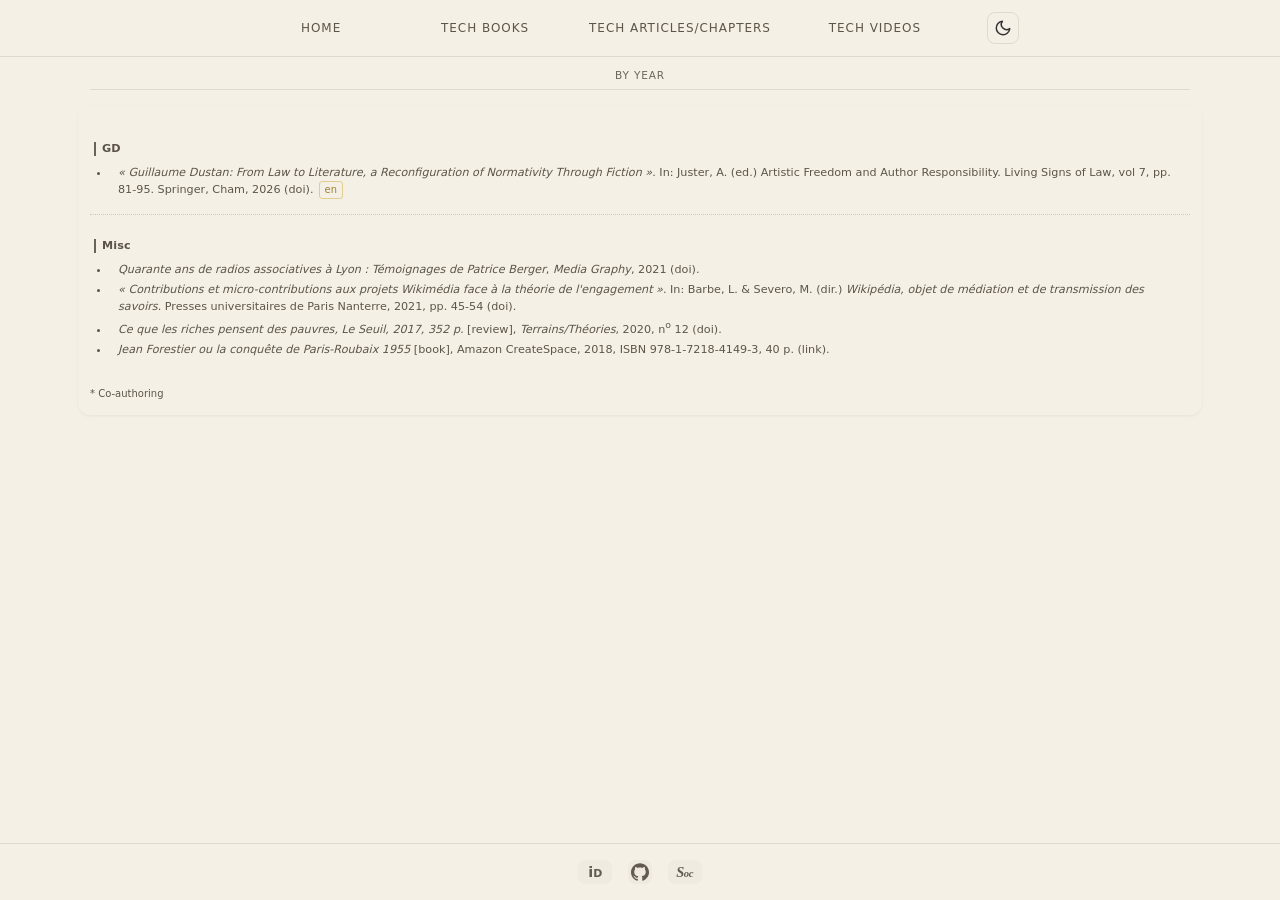
==== society.html @ c3625941 "link github." ====
<!DOCTYPE html>
<html lang="en">
<head>
  <meta charset="UTF-8" />
  <meta name="viewport" content="width=device-width, initial-scale=1.0" />
  <meta name="description" content="Society articles by Benoît Prieur" />
  <title>Society</title>
  <script async src="https://www.googletagmanager.com/gtag/js?id=G-Q8WHXGDDWG"></script>
  <script src="js/site-head.js?v=20260310a"></script>
  <link rel="stylesheet" href="css/style.css?v=20260531b" />
</head>
<body class="page-articles">
  <header>
    <div class="header-inner">
      <nav>
        <a href="index.html">Home</a>
        <a href="tech_books.html">Tech Books</a>
        <a href="tech_articles.html">Tech Articles/Chapters</a>
        <a href="tech_videos.html">Tech Videos</a>
      </nav>
      <button type="button" id="theme-toggle" class="theme-toggle" aria-label="Toggle dark/light mode">
        <img id="theme-icon" src="images/ui/theme-moon.svg" alt="" width="18" height="18" aria-hidden="true">
      </button>
    </div>
  </header>

  <main>
    <nav class="section-nav">
      <button type="button" class="section-nav-toggle" id="articles-sort-toggle" data-sort-key="society-articles-sort" aria-pressed="false">By year</button>
    </nav>
    <div class="experience-box books-section">
      <table class="books-section">
        <tbody>
          <tr>
            <td class="books-section info-cell">
              <h2 id="GD">GD</h2>
              <ul>
                <li id="chapter-dustan-law-literature" data-year="2026" data-rank="1" data-section="GD"><i>« Guillaume Dustan: From Law to Literature, a Reconfiguration of Normativity Through Fiction »</i>. In: Juster, A. (ed.) Artistic Freedom and Author Responsibility. Living Signs of Law, vol 7, pp. 81-95. Springer, Cham, 2026 (<a href="https://doi.org/10.1007/978-3-032-23550-3_4">doi</a>). <span class="lang-tag">en</span>
                </li>
              </ul>
            </td>
            <td class="cover-placeholder cover-cell"></td>
          </tr>
          <tr>
            <td class="books-section info-cell">
              <h2 id="misc">Misc</h2>
              <ul>
                <li data-year="2021" data-rank="1" data-section="misc"><i>Quarante ans de radios associatives à Lyon : Témoignages de Patrice Berger</i>, <i>Media Graphy</i>, 2021
                  (<a href="https://doi.org/10.58079/t7y1">doi</a>).
                </li>
                <li id="chapter-wikimedia-engagement" data-year="2021" data-rank="2" data-section="misc"><i>« Contributions et micro-contributions aux projets Wikimédia face à la théorie de l'engagement »</i>. In: Barbe, L. &amp; Severo, M. (dir.) <i>Wikipédia, objet de médiation et de transmission des savoirs</i>. Presses universitaires de Paris Nanterre, 2021, pp. 45-54 (<a href="https://doi.org/10.4000/books.pupo.15085">doi</a>).
                </li>
                <li data-year="2020" data-rank="12" data-section="misc"><i>Ce que les riches pensent des pauvres, Le Seuil, 2017, 352 p.</i> [review],
                  <i>Terrains/Théories</i>, 2020, n<sup>o</sup> 12 (<a href="https://doi.org/10.4000/teth.3122">doi</a>).
                </li>
                <li data-year="2018" data-rank="1" data-section="misc"><i>Jean Forestier ou la conquête de Paris-Roubaix 1955</i> [book], Amazon CreateSpace, 2018, ISBN 978-1-7218-4149-3, 40 p. (<a href="https://www.amazon.fr/Jean-Forestier-conqu%C3%AAte-Paris-Roubaix-1955/dp/1721841490">link</a>).
                </li>
              </ul>
            </td>
            <td class="cover-placeholder cover-cell"></td>
          </tr>
        </tbody>
      </table>
      <div class="footnote" id="coauthoring-note">
        <small>* Co-authoring</small>
      </div>
    </div>
  </main>

  <footer>
    <a href="https://orcid.org/0000-0003-0786-0049" target="_blank" rel="noopener" class="footer-brand footer-orcid" aria-label="ORCID">
      <span class="footer-brand-mark footer-orcid-mark" aria-hidden="true"><span>i</span><span>D</span></span>
    </a>
    <a href="https://github.com/thepriben" target="_blank" rel="noopener" class="footer-brand footer-github" aria-label="GitHub">
      <svg class="footer-github-icon" viewBox="0 0 24 24" aria-hidden="true" focusable="false">
        <path d="M12 0.296c-6.627 0-12 5.373-12 12c0 5.304 3.438 9.8 8.206 11.386c0.6 0.111 0.82-0.261 0.82-0.577c0-0.285-0.01-1.04-0.016-2.04c-3.339 0.726-4.043-1.61-4.043-1.61c-0.546-1.385-1.332-1.756-1.332-1.756c-1.09-0.745 0.082-0.729 0.082-0.729c1.205 0.084 1.84 1.237 1.84 1.237c1.069 1.834 2.807 1.304 3.492 0.997c0.108-0.775 0.418-1.305 0.762-1.604c-2.665-0.303-5.466-1.334-5.466-5.93c0-1.311 0.47-2.381 1.236-3.221c-0.124-0.303-0.536-1.524 0.117-3.176c0 0 1.008-0.322 3.3 1.23c0.958-0.266 1.984-0.399 3.004-0.404c1.02 0.005 2.046 0.138 3.006 0.404c2.29-1.552 3.297-1.23 3.297-1.23c0.655 1.653 0.243 2.874 0.119 3.176c0.77 0.84 1.235 1.91 1.235 3.22c0 4.609-2.804 5.624-5.476 5.921c0.43 0.37 0.814 1.102 0.814 2.222c0 1.606-0.014 2.898-0.014 3.293c0 0.319 0.216 0.694 0.825 0.576c4.765-1.589 8.2-6.084 8.2-11.386c0-6.627-5.373-12-12-12z" />
      </svg>
    </a>
    <a href="society.html" class="footer-brand footer-society" aria-label="Society">
      <span class="footer-brand-mark footer-society-mark" aria-hidden="true"><span>S</span><span>oc</span></span>
    </a>
  </footer>
  <script src="js/theme.js?v=20260307b" defer></script>
  <script src="js/articles-sort.js?v=20260531c"></script>
</body>
</html>
---- css/style.css ----
/* Theme variables (light = default) */
:root,
[data-theme="light"] {
  --bg: #f5f0e6;
  --bg-soft: #f0ebe0;
  --bg-soft-start: #eae5da;
  --text: #5c5548;
  --text-muted: #6b6358;
  --text-muted-alt: #5a5348;
  --border: #e0d9ce;
  --border-dotted: rgba(92, 85, 72, 0.25);
  --scrollbar: #d4cfc4;
  --scrollbar-hover: #a39d90;
  --shadow: rgba(0, 0, 0, 0.06);
  --shadow-soft: rgba(15, 23, 42, 0.05);
  --shadow-card: rgba(15, 23, 42, 0.1);
  --footer-brand-bg: rgba(107, 99, 88, 0.04);
  --footer-brand-bg-hover: rgba(107, 99, 88, 0.07);
  --footer-brand-text: #635b50;
  --footer-brand-focus: rgba(107, 99, 88, 0.34);
}

[data-theme="dark"] {
  --bg: #1a1a1a;
  --bg-soft: #252525;
  --bg-soft-start: #1f1f1f;
  --text: #d1d5db;
  --text-muted: #9ca3af;
  --text-muted-alt: #b1b5bb;
  --border: #374151;
  --border-dotted: rgba(209, 213, 219, 0.25);
  --scrollbar: #4b5563;
  --scrollbar-hover: #6b7280;
  --shadow: rgba(0, 0, 0, 0.3);
  --shadow-soft: rgba(0, 0, 0, 0.2);
  --shadow-card: rgba(0, 0, 0, 0.35);
  --footer-brand-bg: rgba(156, 163, 175, 0.06);
  --footer-brand-bg-hover: rgba(156, 163, 175, 0.1);
  --footer-brand-text: #c8cdd4;
  --footer-brand-focus: rgba(209, 213, 219, 0.42);
}

html {
  overflow: hidden;
  height: 100%;
}

body {
  margin: 0;
  font-family:
    system-ui,
    -apple-system,
    BlinkMacSystemFont,
    "SF Pro Text",
    "Segoe UI",
    sans-serif;
  background: var(--bg);
  color: var(--text);
  line-height: 1.7;
  font-size: 16px;
  height: 100%;
  display: flex;
  flex-direction: column;
  overflow: hidden;
}

main {
  flex: 1;
  overflow-x: hidden;
  overflow-y: auto;
  scrollbar-width: thin;
  scrollbar-color: var(--scrollbar) transparent;
  scroll-behavior: smooth;
}

main::-webkit-scrollbar {
  width: 6px;
}

main::-webkit-scrollbar-track {
  background: transparent;
}

main::-webkit-scrollbar-thumb {
  background-color: var(--scrollbar);
  border-radius: 3px;
}

main::-webkit-scrollbar-thumb:hover {
  background-color: var(--scrollbar-hover);
}

button,
input,
select,
textarea {
  font: inherit;
}

small {
  font-family: inherit;
}

header {
  border-bottom: 1px solid var(--border);
  background: var(--bg);
}

nav {
  display: flex;
  flex-wrap: wrap;
  justify-content: center;
  gap: 2.75rem;
  text-align: center;
}

nav a {
  flex: 1 1 auto;
  min-width: 120px;
  text-decoration: none;
  color: var(--text);
  font-family: inherit;
  font-size: 0.75rem;
  text-transform: uppercase;
  letter-spacing: 0.08em;
  text-align: center;
}

nav a:hover {
  text-decoration: underline;
}

.experience-box {
  background-color: var(--bg);
  padding: 16px;
  margin: 40px auto;
  width: min(960px, calc(100% - 32px));
  border-radius: 12px;
  box-shadow: 0 1px 3px var(--shadow);
}

.books-section {
  font-size: 0.7rem;
  line-height: 1.55;
}

table.books-section {
  width: 100%;
  border-collapse: collapse;
  table-layout: fixed;
}

table.books-section tr {
  border-bottom: 1px dotted var(--border-dotted);
}

table.books-section tr:last-child {
  border-bottom: none;
}

table.books-section td {
  padding: 12px 4px;
  vertical-align: top;
  text-align: left;
  word-break: break-word;
}

table.books-section td.info-cell {
  width: 72%;
}

table.books-section td.cover-cell {
  width: 28%;
  text-align: right;
}

table.books-section td.cover-placeholder {
  min-height: 1px;
}

/* Articles: utiliser toute la largeur et masquer la colonne jaquette */
body.page-articles .experience-box {
  width: min(1100px, calc(100% - 8px));
  margin: 16px auto;
  padding: 12px;
}

body.page-articles table.books-section {
  table-layout: auto;
}

body.page-articles table.books-section td.info-cell {
  width: 100%;
}

body.page-articles table.books-section td.cover-cell {
  display: none;
}

.books-section h2,
table.books-section td > i:first-of-type {
  display: inline-block;
  font-size: 0.7rem;
  font-weight: 600;
  letter-spacing: 0.01em;
  border-left: 2px solid var(--text-muted);
  padding-left: 6px;
  color: var(--text-muted-alt);
}

.books-section h2 {
  margin: 12px 0 4px;
  scroll-margin-top: 3rem;
}

table.books-section td > i:first-of-type {
  margin-bottom: 0.35rem;
}

.books-section ul {
  margin: 0.25rem 0 0 1rem;
  padding: 0;
}

.books-section li {
  padding-left: 0.5rem;
  margin-bottom: 0.15rem;
}

.books-section img {
  width: 100%;
  max-width: 140px;
  height: auto;
  border-radius: 5px;
  display: block;
  margin-left: auto;
  filter: brightness(0.92) sepia(0.12);
}

.books-section sup a {
  color: var(--text-muted);
  text-decoration: none;
}

.footnote {
  margin-top: 12px;
  font-size: 0.75rem;
  color: var(--text);
}

/* Section navigation */
.section-nav {
  width: min(1100px, calc(100% - 8px));
  margin: 0.2rem auto 0;
  padding: 0.4rem 0 0.25rem 0;
  display: flex;
  flex-wrap: wrap;
  justify-content: center;
  align-items: center;
  font-size: 0.66rem;
  font-weight: 500;
  text-transform: uppercase;
  letter-spacing: 0.08em;
  row-gap: 0.18rem;
  color: var(--text-muted-alt);
  position: sticky;
  top: 0;
  z-index: 10;
  background: var(--bg);
  border-bottom: 1px solid var(--border);
}

.section-nav a {
  display: inline-block;
  color: inherit;
  text-decoration: none;
  white-space: nowrap;
  opacity: 0.88;
}

.section-nav a:hover {
  color: var(--text);
  text-decoration: underline;
  opacity: 1;
}

.section-nav-sep {
  opacity: 0.45;
  user-select: none;
}

.section-nav-toggle {
  display: inline-block;
  margin: 0;
  padding: 0;
  border: 0;
  background: none;
  font: inherit;
  letter-spacing: inherit;
  text-transform: inherit;
  color: inherit;
  cursor: pointer;
  white-space: nowrap;
  opacity: 0.88;
}

.section-nav-toggle:hover,
.section-nav-toggle:focus-visible {
  color: var(--text);
  text-decoration: underline;
  opacity: 1;
  outline: none;
}

.section-nav-toggle[aria-pressed="true"] {
  color: var(--text);
  opacity: 1;
}

body.articles-by-year .section-nav a[href^="#"],
body.articles-by-year .section-nav-sep {
  display: none;
}

.articles-year-heading {
  margin-top: 0.8rem;
}

.articles-chronology-cell .articles-year-heading:first-child {
  margin-top: 0;
}

.lang-tag {
  display: inline-block;
  padding: 0.1em 0.45em;
  margin-left: 0.2em;
  border-radius: 3px;
  border: 1px solid rgba(201, 162, 39, 0.45);
  font-style: normal;
  font-weight: 500;
  font-size: 0.88em;
  line-height: 1.4;
  letter-spacing: 0.04em;
  color: #9a8230;
  vertical-align: baseline;
}

[data-theme="dark"] .lang-tag {
  border-color: rgba(212, 168, 75, 0.45);
  color: #c9a855;
}

.drapeau-france {
  display: inline-block;
  width: 15px;
  height: 10px;
  background: linear-gradient(
    to right,
    blue 33.33%,
    white 33.33%,
    white 66.66%,
    red 66.66%
  );
  border: 0;
  vertical-align: middle;
  margin-left: 4px;
  margin-bottom: 4px;
}

.flag-keep {
  white-space: nowrap;
}

.drapeau-espagne {
  display: inline-block;
  width: 15px;
  height: 10px;
  background: linear-gradient(
    to bottom,
    #AA151B 0%,
    #AA151B 30%,
    #F1BF00 30%,
    #F1BF00 70%,
    #AA151B 70%,
    #AA151B 100%
  );
  border: 0;
  vertical-align: middle;
  margin-left: 4px;
  margin-bottom: 4px;
}

.drapeau-royaume-uni {
  display: inline-block;
  width: 15px;
  height: 10px;
  background:
    linear-gradient(
      to right,
      transparent 43%,
      #C8102E 43%,
      #C8102E 57%,
      transparent 57%
    ),
    linear-gradient(
      to bottom,
      transparent 43%,
      #C8102E 43%,
      #C8102E 57%,
      transparent 57%
    ),
    linear-gradient(
      to right,
      transparent 36%,
      #FFFFFF 36%,
      #FFFFFF 64%,
      transparent 64%
    ),
    linear-gradient(
      to bottom,
      transparent 36%,
      #FFFFFF 36%,
      #FFFFFF 64%,
      transparent 64%
    ),
    linear-gradient(
      45deg,
      transparent 45%,
      #C8102E 45%,
      #C8102E 55%,
      transparent 55%
    ),
    linear-gradient(
      -45deg,
      transparent 45%,
      #C8102E 45%,
      #C8102E 55%,
      transparent 55%
    ),
    linear-gradient(
      45deg,
      transparent 38%,
      #FFFFFF 38%,
      #FFFFFF 62%,
      transparent 62%
    ),
    linear-gradient(
      -45deg,
      transparent 38%,
      #FFFFFF 38%,
      #FFFFFF 62%,
      transparent 62%
    ),
    #012169;
  background-repeat: no-repeat;
  border: 0;
  vertical-align: middle;
  margin-left: 4px;
  margin-bottom: 4px;
}

.tag {
  display: inline-block;
  padding: 2px 8px;
  border-radius: 999px;
  font-size: 0.75rem;
  color: white;
  background: var(--text);
}

.tag-radio {
  background: transparent;
  color: var(--text-muted);
  border: 1px solid var(--border);
  font-size: 0.4rem;
  padding: 0 2px;
  letter-spacing: 0.02em;
}

a {
  color: var(--text);
  text-decoration: none;
}

a:hover {
  text-decoration: underline;
}

h1,
h2,
h3 {
  font-family: inherit;
  color: var(--text);
  font-weight: 700;
  line-height: 1.3;
}

.main {
  max-width: 800px;
  margin: 3rem auto;
  padding: 0 1rem;
  text-align: center;
}

/* Footer */
footer {
  flex-shrink: 0;
  padding: 1rem;
  border-top: 1px solid var(--border);
  background: var(--bg);
  display: flex;
  justify-content: center;
  align-items: center;
  gap: 1rem;
}

.footer-brand {
  display: inline-flex;
  align-items: center;
  justify-content: center;
  min-width: 24px;
  height: 24px;
  padding: 0 0.3rem;
  border-radius: 7px;
  background: var(--footer-brand-bg);
  color: inherit;
  text-decoration: none;
  transition: background 0.2s ease, border-color 0.2s ease, color 0.2s ease, transform 0.2s ease;
}

.footer-brand-mark {
  display: inline-flex;
  align-items: baseline;
  justify-content: center;
  gap: 0.04em;
  font-size: 0.9rem;
  line-height: 1;
  font-weight: 700;
  color: var(--footer-brand-text);
  transform: translateY(-0.5px);
}

.footer-linkedin {
  width: 24px;
  min-width: 24px;
  padding: 0;
}

.footer-github {
  width: 24px;
  min-width: 24px;
  padding: 0;
}

.footer-github-icon {
  display: block;
  width: 18px;
  height: 18px;
  color: var(--footer-brand-text);
  shape-rendering: geometricPrecision;
}

.footer-github-icon path {
  fill: currentColor;
}

.footer-linkedin-mark {
  letter-spacing: -0.01em;
}

.footer-orcid-mark {
  position: relative;
  min-width: 16px;
  justify-content: center;
  align-items: baseline;
  gap: 0.01em;
  letter-spacing: -0.01em;
}

.footer-orcid-mark > span {
  display: block;
  line-height: 1;
}

.footer-orcid-mark > span:last-child {
  font-size: 0.76em;
  margin-left: -0.01em;
  transform: translateY(0.02em);
}

.footer-society-mark {
  position: relative;
  min-width: 16px;
  justify-content: center;
  align-items: baseline;
  gap: 0;
  letter-spacing: -0.02em;
  font-family: Georgia, "Times New Roman", Times, serif;
  font-style: italic;
}

.footer-society-mark > span {
  display: block;
  line-height: 1;
}

.footer-society-mark > span:last-child {
  font-size: 0.74em;
  margin-left: -0.02em;
  transform: translateY(0.01em);
}

.footer-brand:hover {
  background: var(--footer-brand-bg-hover);
}

.footer-brand:focus {
  outline: 2px solid var(--footer-brand-focus);
  outline-offset: 2px;
}

/* Theme toggle button */
.theme-toggle {
  display: inline-flex;
  align-items: center;
  justify-content: center;
  width: 32px;
  height: 32px;
  padding: 0;
  margin-left: 0.5rem;
  border: 1px solid var(--border);
  border-radius: 8px;
  background: var(--bg);
  color: var(--text);
  cursor: pointer;
  font-size: 1rem;
  transition: background 0.2s, border-color 0.2s;
  flex-shrink: 0;
  position: relative;
  z-index: 10;
}

.theme-toggle:hover {
  background: var(--bg-soft);
}

.theme-toggle:focus {
  outline: 2px solid var(--text-muted);
  outline-offset: 2px;
}

.theme-toggle img {
  width: 18px;
  height: 18px;
  display: block;
  pointer-events: none;
}

[data-theme="dark"] #theme-icon {
  filter: invert(1);
}

.header-actions {
  display: inline-flex;
  align-items: center;
  gap: 0.5rem;
  flex-shrink: 0;
}

.header-actions .theme-toggle {
  margin-left: 0;
}

.submarine-toggle {
  display: inline-flex;
  align-items: center;
  justify-content: center;
  align-self: center;
  width: 32px;
  min-width: 32px;
  padding: 0;
  line-height: 0;
}

.submarine-toggle-icon {
  width: 18px;
  height: 18px;
  display: block;
  flex: 0 0 auto;
  transform: translateY(1px);
  opacity: 0.96;
  filter: none;
}

.submarine-toggle.is-active {
  background: linear-gradient(180deg, #f6d45f 0%, #e4b549 100%);
  border-color: #b57a22;
  color: #5a3a12;
  box-shadow: 0 4px 10px rgba(181,122,34,0.18);
}

.submarine-toggle.is-active .submarine-toggle-icon {
  opacity: 1;
}

[data-theme="dark"] .submarine-toggle.is-active {
  background: linear-gradient(180deg, #f6d45f 0%, #d9a63a 100%);
  border-color: #c8902e;
  color: #4e3312;
}

header .header-inner {
  display: flex;
  flex-wrap: wrap;
  align-items: center;
  justify-content: center;
  gap: 2.75rem;
  padding: 0.75rem 1rem;
}

header nav {
  padding: 0;
}

/* Quakes page */
.controls,
.legend {
  background: var(--bg-soft);
  color: var(--text);
  box-shadow: 0 2px 8px var(--shadow);
}

.quakes-footer {
  border-top-color: var(--border-dotted);
}

.quakes-footer a {
  color: var(--text-muted);
}

.quakes-footer a:hover {
  color: var(--text);
}

[data-theme="light"] .controls,
[data-theme="light"] .legend {
  background: rgba(245, 240, 230, 0.92);
  border: 1px solid var(--border);
}

[data-theme="dark"] .controls,
[data-theme="dark"] .legend {
  background: rgba(30, 30, 30, 0.95);
  color: var(--text);
}

[data-theme="dark"] .quakes-footer {
  border-color: var(--border);
}

[data-theme="dark"] .quakes-footer a {
  color: var(--text);
}

/* Responsive */
@media (max-width: 768px) {
  nav a {
    min-width: 80px;
    font-size: 0.7rem;
  }

  header .header-inner {
    gap: 1rem;
    padding: 0.5rem 0.75rem;
  }

  .header-actions {
    gap: 0.4rem;
  }

  .submarine-toggle {
    width: 32px;
    min-width: 32px;
  }

  .main {
    padding: 0 0.75rem;
    margin: 1.5rem auto;
  }

  .main.postit-container {
    width: calc(100vw - 8px);
    min-height: calc(100vh - 116px);
    padding: 0 4px;
  }

  .experience-box {
    margin: 20px auto;
    padding: 12px;
    width: min(960px, calc(100% - 24px));
  }

  .postit-container {
    min-height: 100%;
  }

  .postit {
    width: 240px;
    height: 220px;
  }

  .swim-fish {
    width: 104px;
    height: 62px;
  }

  .postit.language-note,
  .postit.postit-quakes {
    width: 250px;
    height: 236px;
  }

  .postit.last-book {
    width: 240px;
    height: 300px;
  }
}

@media (max-width: 480px) {
  nav {
    gap: 1rem;
  }

  nav a {
    min-width: 70px;
  }

  .header-actions {
    width: 100%;
    justify-content: center;
  }

  .postit {
    width: 220px;
    height: 200px;
  }

  .main.postit-container {
    width: calc(100vw - 4px);
    min-height: calc(100vh - 110px);
    padding: 0 2px;
  }

  .swim-fish {
    width: 90px;
    height: 54px;
  }

  .postit.language-note,
  .postit.postit-quakes {
    width: 224px;
    height: 224px;
  }

  .postit.last-book {
    width: 220px;
    height: 280px;
  }

  .postit-quakes-link {
    min-height: 116px;
    padding: 0.7rem 0.6rem;
  }

  .postit-quakes-ornament {
    width: 94px;
    height: 62px;
  }
}

/* Accessibility: focus visible */
a:focus-visible,
button:focus-visible {
  outline: 2px solid var(--text-muted);
  outline-offset: 2px;
}

@media (prefers-reduced-motion: reduce) {
  .swim-fish-motion,
  .swim-fish-svg,
  .swim-fish-bubble {
    animation: none;
  }
}
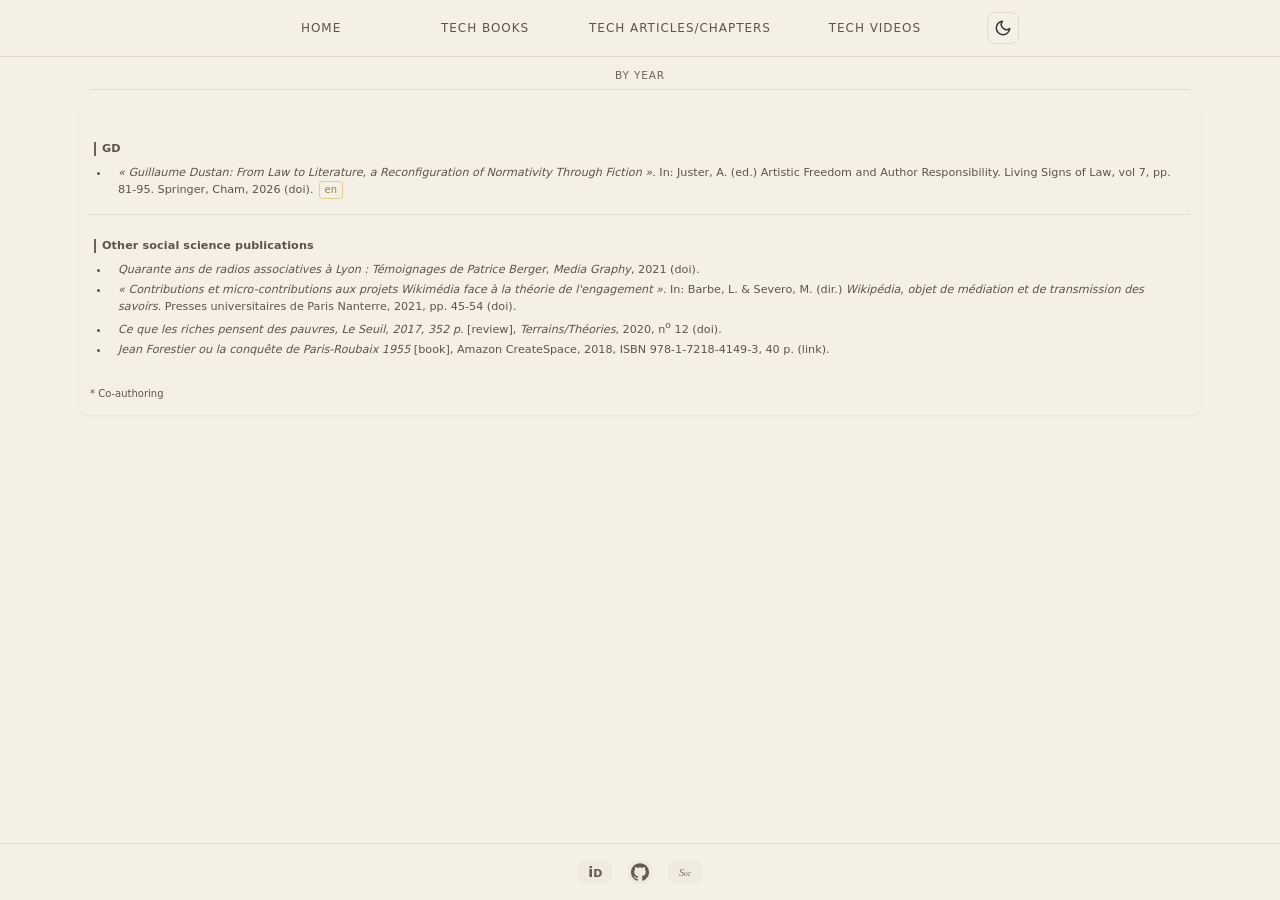
==== commit 3df568b0: "bricoles" ====
--- a/society.html
+++ b/society.html
@@ -7,7 +7,7 @@
   <title>Society</title>
   <script async src="https://www.googletagmanager.com/gtag/js?id=G-Q8WHXGDDWG"></script>
   <script src="js/site-head.js?v=20260310a"></script>
-  <link rel="stylesheet" href="css/style.css?v=20260531b" />
+  <link rel="stylesheet" href="css/style.css?v=20260531c" />
 </head>
 <body class="page-articles">
   <header>
@@ -43,7 +43,7 @@
           </tr>
           <tr>
             <td class="books-section info-cell">
-              <h2 id="misc">Misc</h2>
+              <h2 id="other-social-science">Other social science publications</h2>
               <ul>
                 <li data-year="2021" data-rank="1" data-section="misc"><i>Quarante ans de radios associatives à Lyon : Témoignages de Patrice Berger</i>, <i>Media Graphy</i>, 2021
                   (<a href="https://doi.org/10.58079/t7y1">doi</a>).
--- a/css/style.css
+++ b/css/style.css
@@ -590,13 +590,16 @@
 
 .footer-society-mark {
   position: relative;
-  min-width: 16px;
+  min-width: 14px;
   justify-content: center;
   align-items: baseline;
   gap: 0;
   letter-spacing: -0.02em;
   font-family: Georgia, "Times New Roman", Times, serif;
   font-style: italic;
+  font-size: 0.68rem;
+  font-weight: 500;
+  opacity: 0.82;
 }
 
 .footer-society-mark > span {
@@ -605,9 +608,13 @@
 }
 
 .footer-society-mark > span:last-child {
-  font-size: 0.74em;
+  font-size: 0.72em;
   margin-left: -0.02em;
   transform: translateY(0.01em);
+}
+
+.footer-society.footer-brand:hover .footer-society-mark {
+  opacity: 0.92;
 }
 
 .footer-brand:hover {
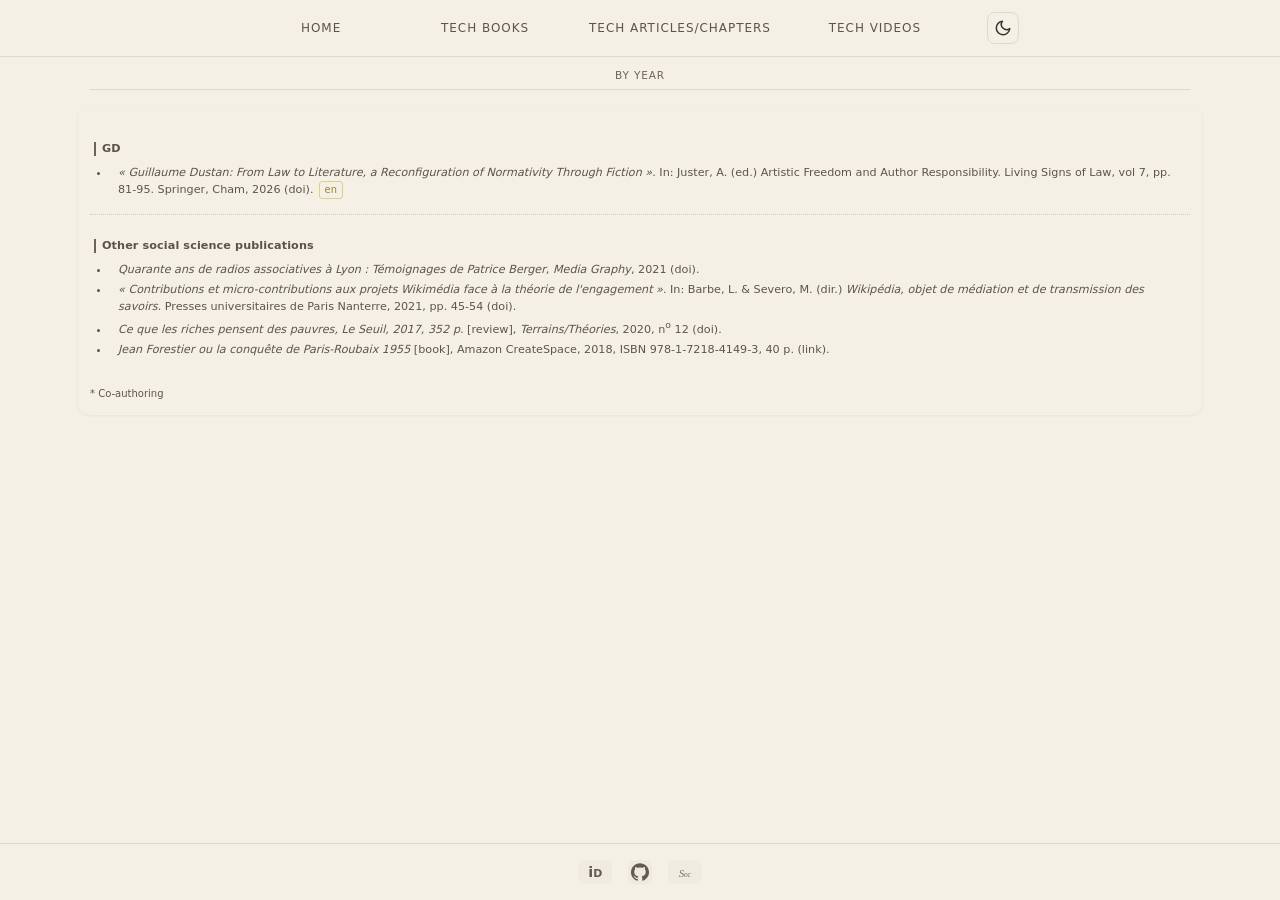
==== commit 2fff842a: "Soc icon, verticality." ====
--- a/society.html
+++ b/society.html
@@ -7,7 +7,7 @@
   <title>Society</title>
   <script async src="https://www.googletagmanager.com/gtag/js?id=G-Q8WHXGDDWG"></script>
   <script src="js/site-head.js?v=20260310a"></script>
-  <link rel="stylesheet" href="css/style.css?v=20260531c" />
+  <link rel="stylesheet" href="css/style.css?v=20260531d" />
 </head>
 <body class="page-articles">
   <header>
--- a/css/style.css
+++ b/css/style.css
@@ -600,6 +600,7 @@
   font-size: 0.68rem;
   font-weight: 500;
   opacity: 0.82;
+  transform: translateY(1px);
 }
 
 .footer-society-mark > span {
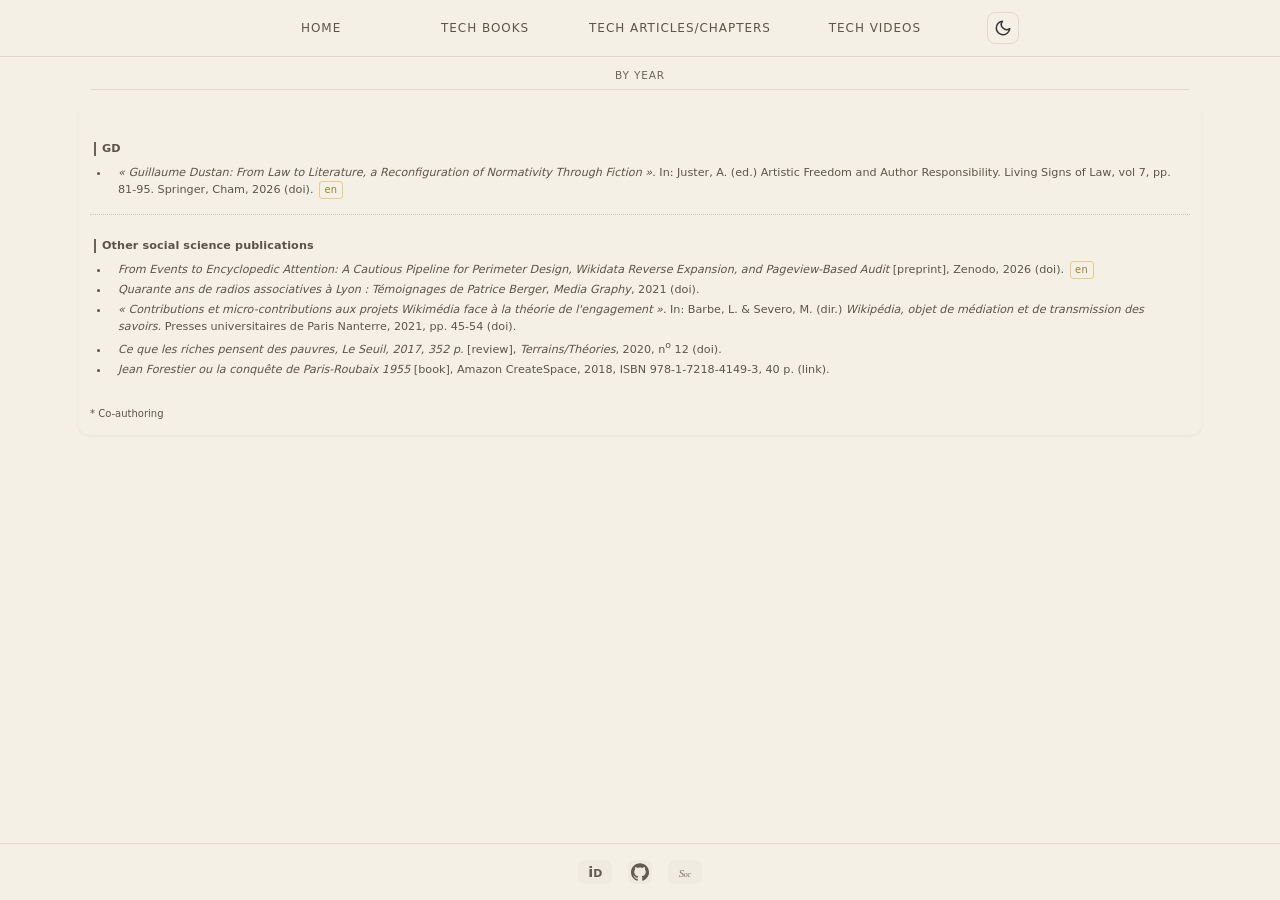
==== commit 673db65a: "Add 2026 Zenodo preprint on encyclopedic attention to society page. Co-authored-by: Cursor <cursorag" ====
--- a/society.html
+++ b/society.html
@@ -45,6 +45,8 @@
             <td class="books-section info-cell">
               <h2 id="other-social-science">Other social science publications</h2>
               <ul>
+                <li id="preprint-encyclopedic-attention" data-year="2026" data-rank="1" data-section="misc"><i>From Events to Encyclopedic Attention: A Cautious Pipeline for Perimeter Design, Wikidata Reverse Expansion, and Pageview-Based Audit</i> [preprint], Zenodo, 2026 (<a href="https://doi.org/10.5281/zenodo.20635610">doi</a>). <span class="lang-tag">en</span>
+                </li>
                 <li data-year="2021" data-rank="1" data-section="misc"><i>Quarante ans de radios associatives à Lyon : Témoignages de Patrice Berger</i>, <i>Media Graphy</i>, 2021
                   (<a href="https://doi.org/10.58079/t7y1">doi</a>).
                 </li>
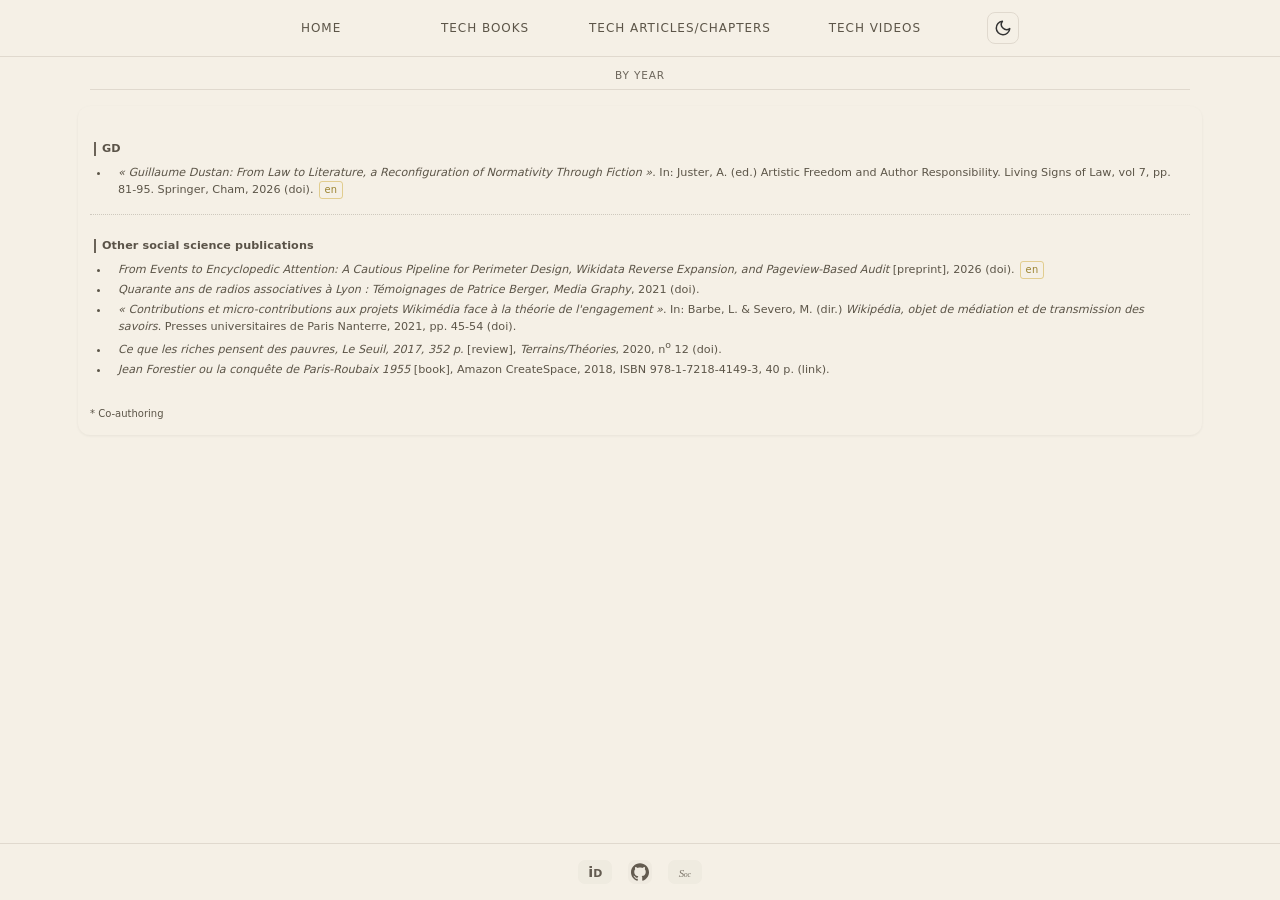
==== commit 341ae261: "Drop Zenodo mention from encyclopedic attention preprint entry" ====
--- a/society.html
+++ b/society.html
@@ -45,7 +45,7 @@
             <td class="books-section info-cell">
               <h2 id="other-social-science">Other social science publications</h2>
               <ul>
-                <li id="preprint-encyclopedic-attention" data-year="2026" data-rank="1" data-section="misc"><i>From Events to Encyclopedic Attention: A Cautious Pipeline for Perimeter Design, Wikidata Reverse Expansion, and Pageview-Based Audit</i> [preprint], Zenodo, 2026 (<a href="https://doi.org/10.5281/zenodo.20635610">doi</a>). <span class="lang-tag">en</span>
+                <li id="preprint-encyclopedic-attention" data-year="2026" data-rank="1" data-section="misc"><i>From Events to Encyclopedic Attention: A Cautious Pipeline for Perimeter Design, Wikidata Reverse Expansion, and Pageview-Based Audit</i> [preprint], 2026 (<a href="https://doi.org/10.5281/zenodo.20635610">doi</a>). <span class="lang-tag">en</span>
                 </li>
                 <li data-year="2021" data-rank="1" data-section="misc"><i>Quarante ans de radios associatives à Lyon : Témoignages de Patrice Berger</i>, <i>Media Graphy</i>, 2021
                   (<a href="https://doi.org/10.58079/t7y1">doi</a>).
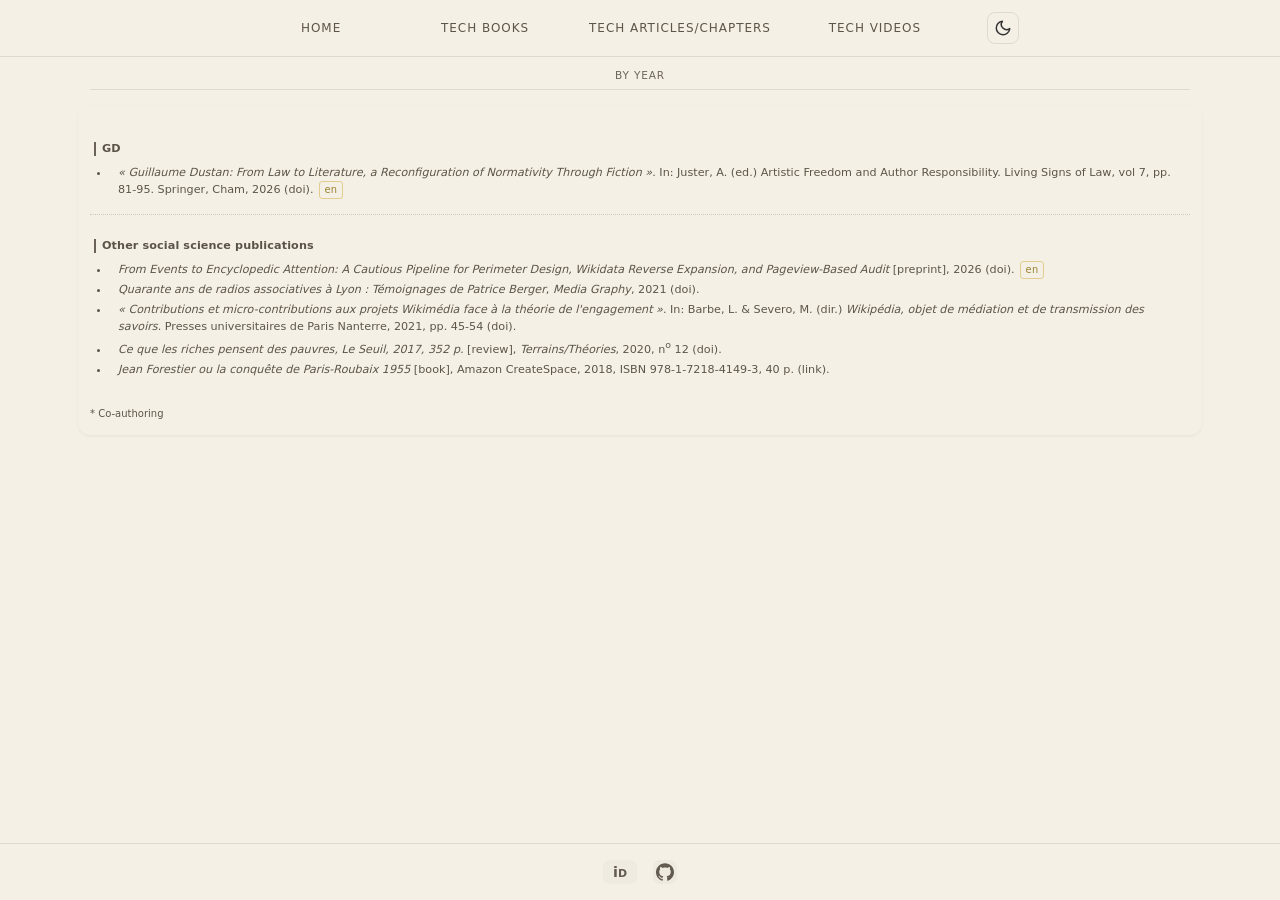
==== commit b8488c46: "Retirer la page tools, dater les articles au mois et alléger les pieds de page - suppression de tool" ====
--- a/society.html
+++ b/society.html
@@ -78,9 +78,6 @@
         <path d="M12 0.296c-6.627 0-12 5.373-12 12c0 5.304 3.438 9.8 8.206 11.386c0.6 0.111 0.82-0.261 0.82-0.577c0-0.285-0.01-1.04-0.016-2.04c-3.339 0.726-4.043-1.61-4.043-1.61c-0.546-1.385-1.332-1.756-1.332-1.756c-1.09-0.745 0.082-0.729 0.082-0.729c1.205 0.084 1.84 1.237 1.84 1.237c1.069 1.834 2.807 1.304 3.492 0.997c0.108-0.775 0.418-1.305 0.762-1.604c-2.665-0.303-5.466-1.334-5.466-5.93c0-1.311 0.47-2.381 1.236-3.221c-0.124-0.303-0.536-1.524 0.117-3.176c0 0 1.008-0.322 3.3 1.23c0.958-0.266 1.984-0.399 3.004-0.404c1.02 0.005 2.046 0.138 3.006 0.404c2.29-1.552 3.297-1.23 3.297-1.23c0.655 1.653 0.243 2.874 0.119 3.176c0.77 0.84 1.235 1.91 1.235 3.22c0 4.609-2.804 5.624-5.476 5.921c0.43 0.37 0.814 1.102 0.814 2.222c0 1.606-0.014 2.898-0.014 3.293c0 0.319 0.216 0.694 0.825 0.576c4.765-1.589 8.2-6.084 8.2-11.386c0-6.627-5.373-12-12-12z" />
       </svg>
     </a>
-    <a href="society.html" class="footer-brand footer-society" aria-label="Society">
-      <span class="footer-brand-mark footer-society-mark" aria-hidden="true"><span>S</span><span>oc</span></span>
-    </a>
   </footer>
   <script src="js/theme.js?v=20260307b" defer></script>
   <script src="js/articles-sort.js?v=20260531c"></script>
--- a/css/style.css
+++ b/css/style.css
@@ -730,46 +730,6 @@
   padding: 0;
 }
 
-/* Quakes page */
-.controls,
-.legend {
-  background: var(--bg-soft);
-  color: var(--text);
-  box-shadow: 0 2px 8px var(--shadow);
-}
-
-.quakes-footer {
-  border-top-color: var(--border-dotted);
-}
-
-.quakes-footer a {
-  color: var(--text-muted);
-}
-
-.quakes-footer a:hover {
-  color: var(--text);
-}
-
-[data-theme="light"] .controls,
-[data-theme="light"] .legend {
-  background: rgba(245, 240, 230, 0.92);
-  border: 1px solid var(--border);
-}
-
-[data-theme="dark"] .controls,
-[data-theme="dark"] .legend {
-  background: rgba(30, 30, 30, 0.95);
-  color: var(--text);
-}
-
-[data-theme="dark"] .quakes-footer {
-  border-color: var(--border);
-}
-
-[data-theme="dark"] .quakes-footer a {
-  color: var(--text);
-}
-
 /* Responsive */
 @media (max-width: 768px) {
   nav a {
@@ -822,8 +782,7 @@
     height: 62px;
   }
 
-  .postit.language-note,
-  .postit.postit-quakes {
+  .postit.language-note {
     width: 250px;
     height: 236px;
   }
@@ -864,8 +823,7 @@
     height: 54px;
   }
 
-  .postit.language-note,
-  .postit.postit-quakes {
+  .postit.language-note {
     width: 224px;
     height: 224px;
   }
@@ -873,16 +831,6 @@
   .postit.last-book {
     width: 220px;
     height: 280px;
-  }
-
-  .postit-quakes-link {
-    min-height: 116px;
-    padding: 0.7rem 0.6rem;
-  }
-
-  .postit-quakes-ornament {
-    width: 94px;
-    height: 62px;
   }
 }
 
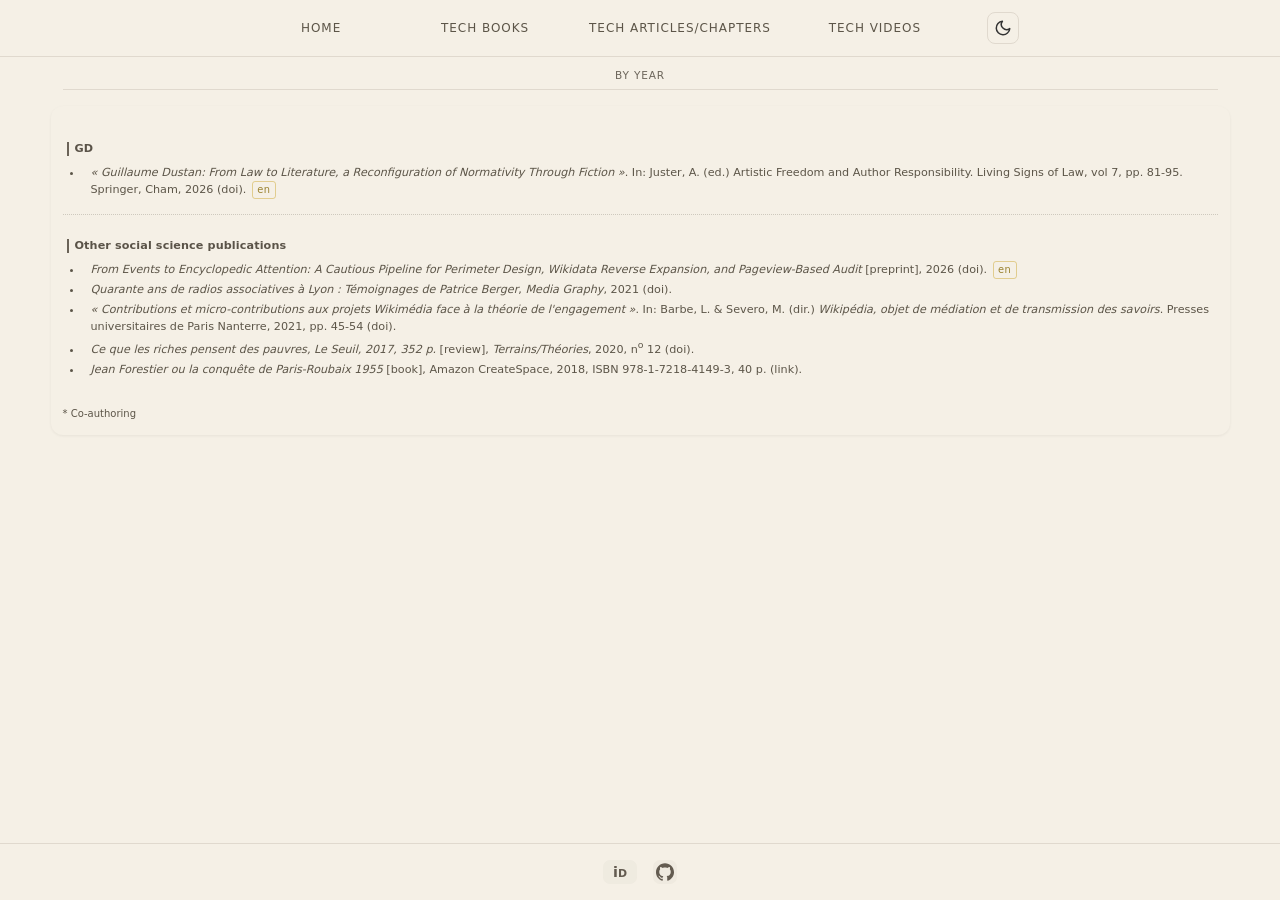
==== commit ac9796e3: "Garder une seule forme dans l'aquarium et élargir le contenu. La forme se déplace à la souris et poi" ====
--- a/society.html
+++ b/society.html
@@ -7,7 +7,7 @@
   <title>Society</title>
   <script async src="https://www.googletagmanager.com/gtag/js?id=G-Q8WHXGDDWG"></script>
   <script src="js/site-head.js?v=20260310a"></script>
-  <link rel="stylesheet" href="css/style.css?v=20260531d" />
+  <link rel="stylesheet" href="css/style.css?v=20260926a" />
 </head>
 <body class="page-articles">
   <header>
--- a/css/style.css
+++ b/css/style.css
@@ -134,7 +134,7 @@
   background-color: var(--bg);
   padding: 16px;
   margin: 40px auto;
-  width: min(960px, calc(100% - 32px));
+  width: min(1008px, calc(100% - 32px));
   border-radius: 12px;
   box-shadow: 0 1px 3px var(--shadow);
 }
@@ -180,7 +180,7 @@
 
 /* Articles: utiliser toute la largeur et masquer la colonne jaquette */
 body.page-articles .experience-box {
-  width: min(1100px, calc(100% - 8px));
+  width: min(1155px, calc(100% - 8px));
   margin: 16px auto;
   padding: 12px;
 }
@@ -250,7 +250,7 @@
 
 /* Section navigation */
 .section-nav {
-  width: min(1100px, calc(100% - 8px));
+  width: min(1155px, calc(100% - 8px));
   margin: 0.2rem auto 0;
   padding: 0.4rem 0 0.25rem 0;
   display: flex;
@@ -765,7 +765,7 @@
   .experience-box {
     margin: 20px auto;
     padding: 12px;
-    width: min(960px, calc(100% - 24px));
+    width: min(1008px, calc(100% - 24px));
   }
 
   .postit-container {
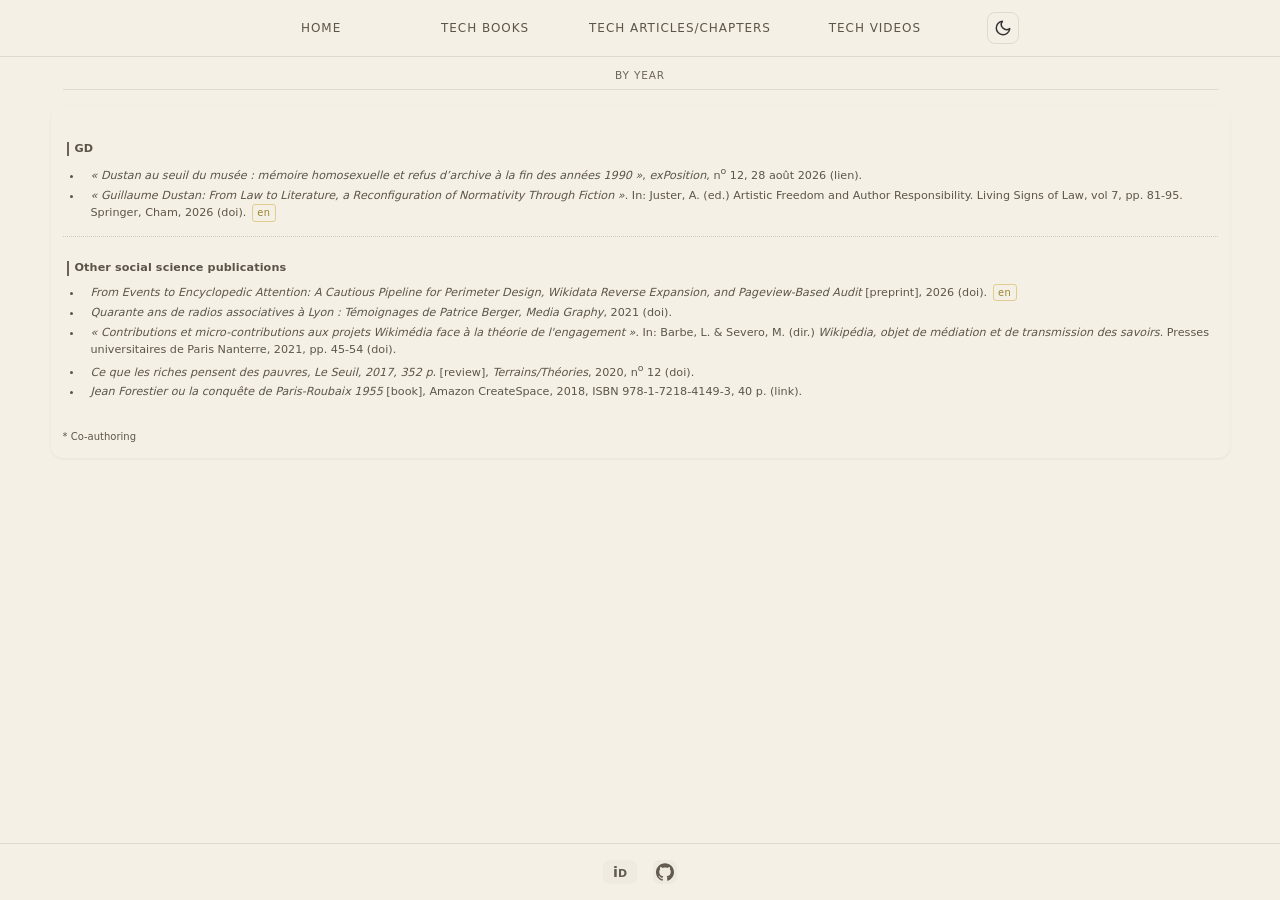
==== commit 62e41ed8: "Ajoute l'article Dustan d'exPosition dans la section GD." ====
--- a/society.html
+++ b/society.html
@@ -35,6 +35,8 @@
             <td class="books-section info-cell">
               <h2 id="GD">GD</h2>
               <ul>
+                <li id="article-dustan-musee" data-year="2026" data-rank="2" data-section="GD"><i>« Dustan au seuil du musée : mémoire homosexuelle et refus d’archive à la fin des années 1990 »</i>, <i>exPosition</i>, n<sup>o</sup> 12, 28 août 2026 (<a href="https://www.revue-exposition.com/index.php/articles12/prieur-dustan">lien</a>).
+                </li>
                 <li id="chapter-dustan-law-literature" data-year="2026" data-rank="1" data-section="GD"><i>« Guillaume Dustan: From Law to Literature, a Reconfiguration of Normativity Through Fiction »</i>. In: Juster, A. (ed.) Artistic Freedom and Author Responsibility. Living Signs of Law, vol 7, pp. 81-95. Springer, Cham, 2026 (<a href="https://doi.org/10.1007/978-3-032-23550-3_4">doi</a>). <span class="lang-tag">en</span>
                 </li>
               </ul>
